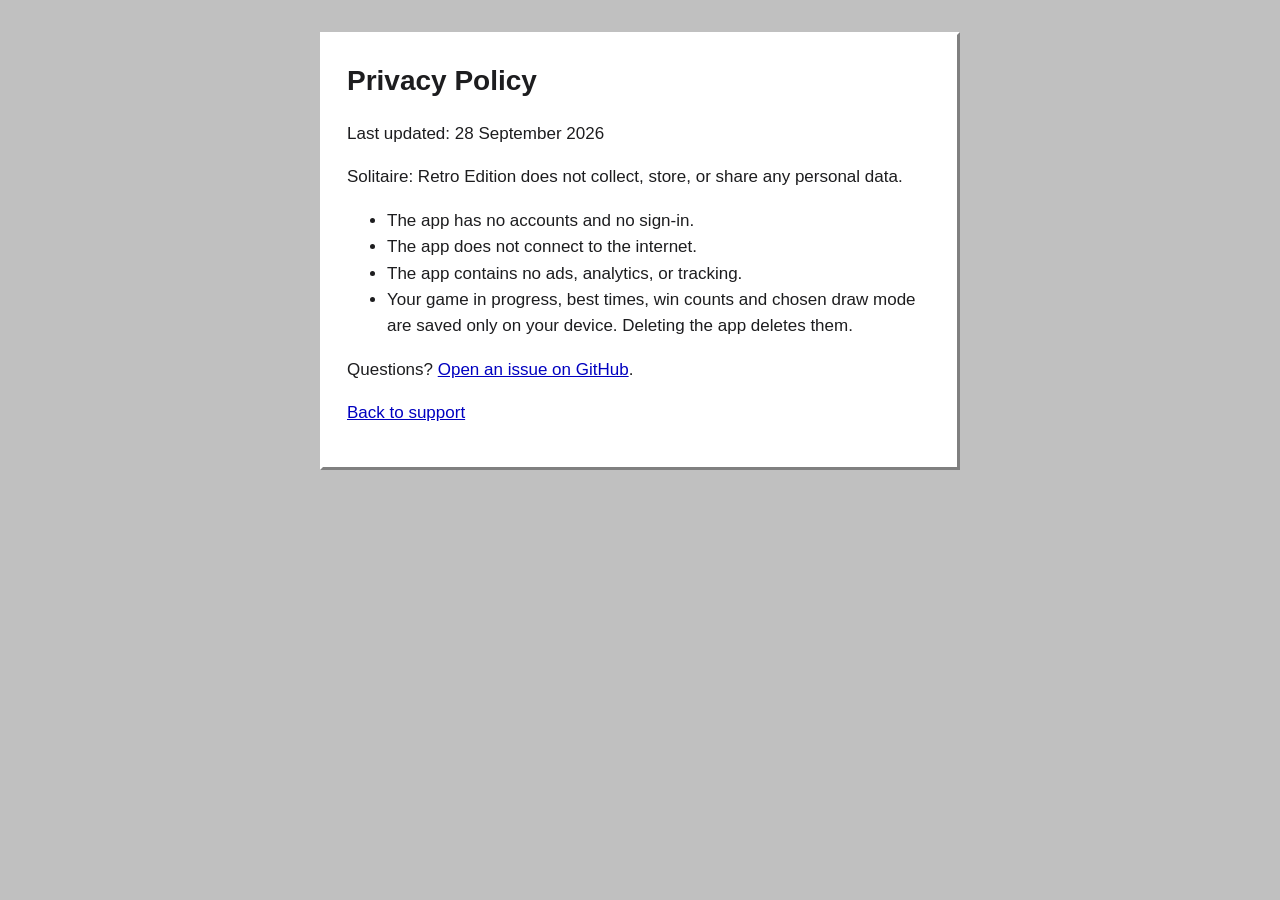
==== privacy.html @ cf1269a8 "Add support and privacy pages Co-Authored-By: Claude Opus 5.5 <noreply@anthropic.com>" ====
<!doctype html>
<html lang="en">
<head>
<meta charset="utf-8">
<meta name="viewport" content="width=device-width, initial-scale=1">
<title>Solitaire: Retro Edition Privacy</title>
<link rel="stylesheet" href="style.css">
</head>
<body>
<main>
<h1>Privacy Policy</h1>
<p>Last updated: 28 September 2026</p>
<p>Solitaire: Retro Edition does not collect, store, or share any personal data.</p>
<ul>
<li>The app has no accounts and no sign-in.</li>
<li>The app does not connect to the internet.</li>
<li>The app contains no ads, analytics, or tracking.</li>
<li>Your game in progress, best times, win counts and chosen draw mode are saved only on your device. Deleting the app deletes them.</li>
</ul>
<p>Questions? <a href="https://github.com/feinshoej/solitaire-retro/issues/new">Open an issue on GitHub</a>.</p>
<p><a href="index.html">Back to support</a></p>
</main>
</body>
</html>
---- style.css ----
body { font: 17px/1.55 -apple-system, BlinkMacSystemFont, "Helvetica Neue", sans-serif; max-width: 640px; margin: 0 auto; padding: 32px 16px; color: #1d1d1f; background: #c0c0c0; }
main { background: #fff; padding: 24px; border: 3px solid; border-color: #fff #808080 #808080 #fff; }
h1 { margin-top: 0; font-size: 28px; }
a { color: #0000c0; }
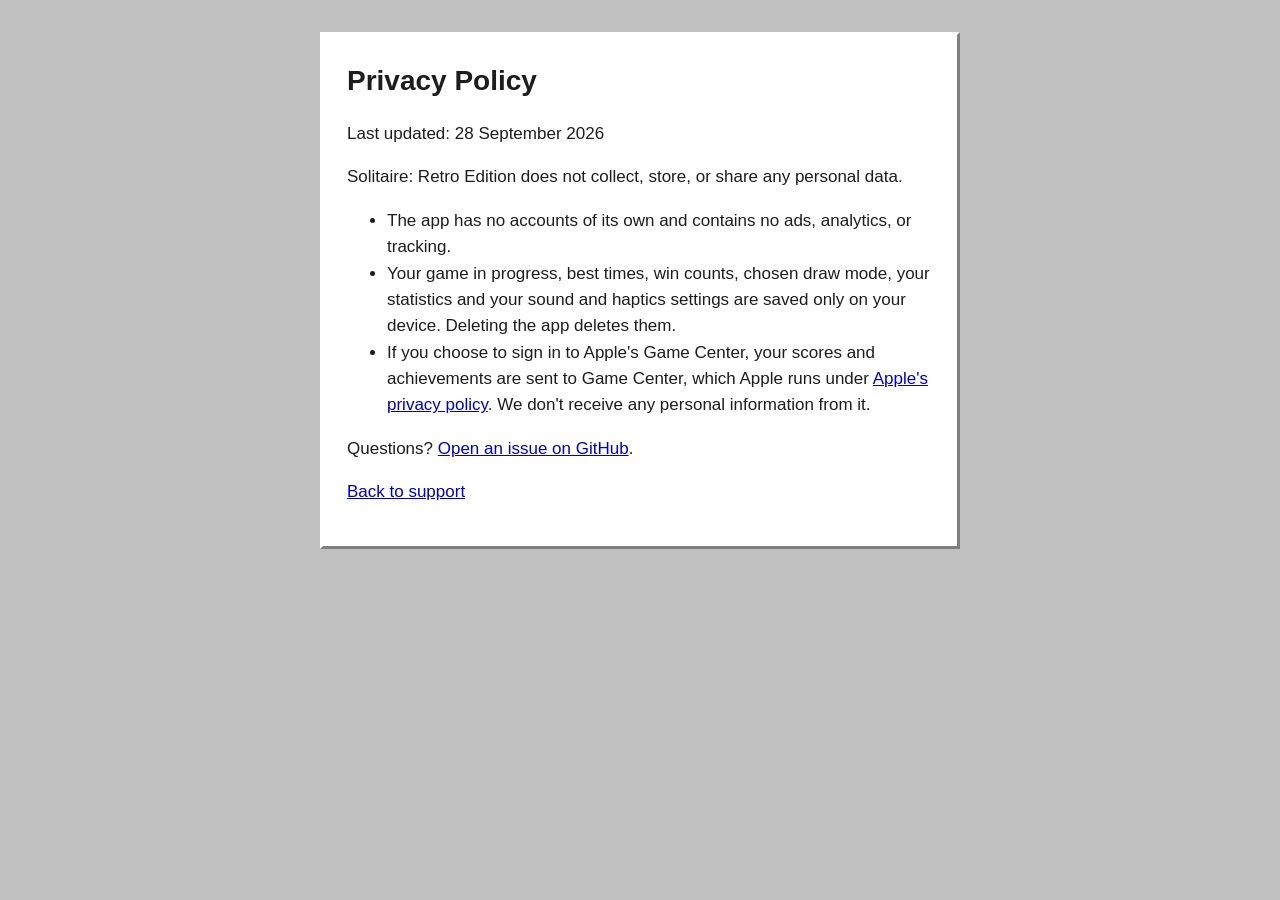
==== commit 57d05e0d: "Privacy and support: Game Center, statistics, sound and haptics settings (version 1.1)" ====
--- a/privacy.html
+++ b/privacy.html
@@ -12,10 +12,9 @@
 <p>Last updated: 28 September 2026</p>
 <p>Solitaire: Retro Edition does not collect, store, or share any personal data.</p>
 <ul>
-<li>The app has no accounts and no sign-in.</li>
-<li>The app does not connect to the internet.</li>
-<li>The app contains no ads, analytics, or tracking.</li>
-<li>Your game in progress, best times, win counts and chosen draw mode are saved only on your device. Deleting the app deletes them.</li>
+<li>The app has no accounts of its own and contains no ads, analytics, or tracking.</li>
+<li>Your game in progress, best times, win counts, chosen draw mode, your statistics and your sound and haptics settings are saved only on your device. Deleting the app deletes them.</li>
+<li>If you choose to sign in to Apple's Game Center, your scores and achievements are sent to Game Center, which Apple runs under <a href="https://www.apple.com/legal/privacy/">Apple's privacy policy</a>. We don't receive any personal information from it.</li>
 </ul>
 <p>Questions? <a href="https://github.com/feinshoej/solitaire-retro/issues/new">Open an issue on GitHub</a>.</p>
 <p><a href="index.html">Back to support</a></p>
